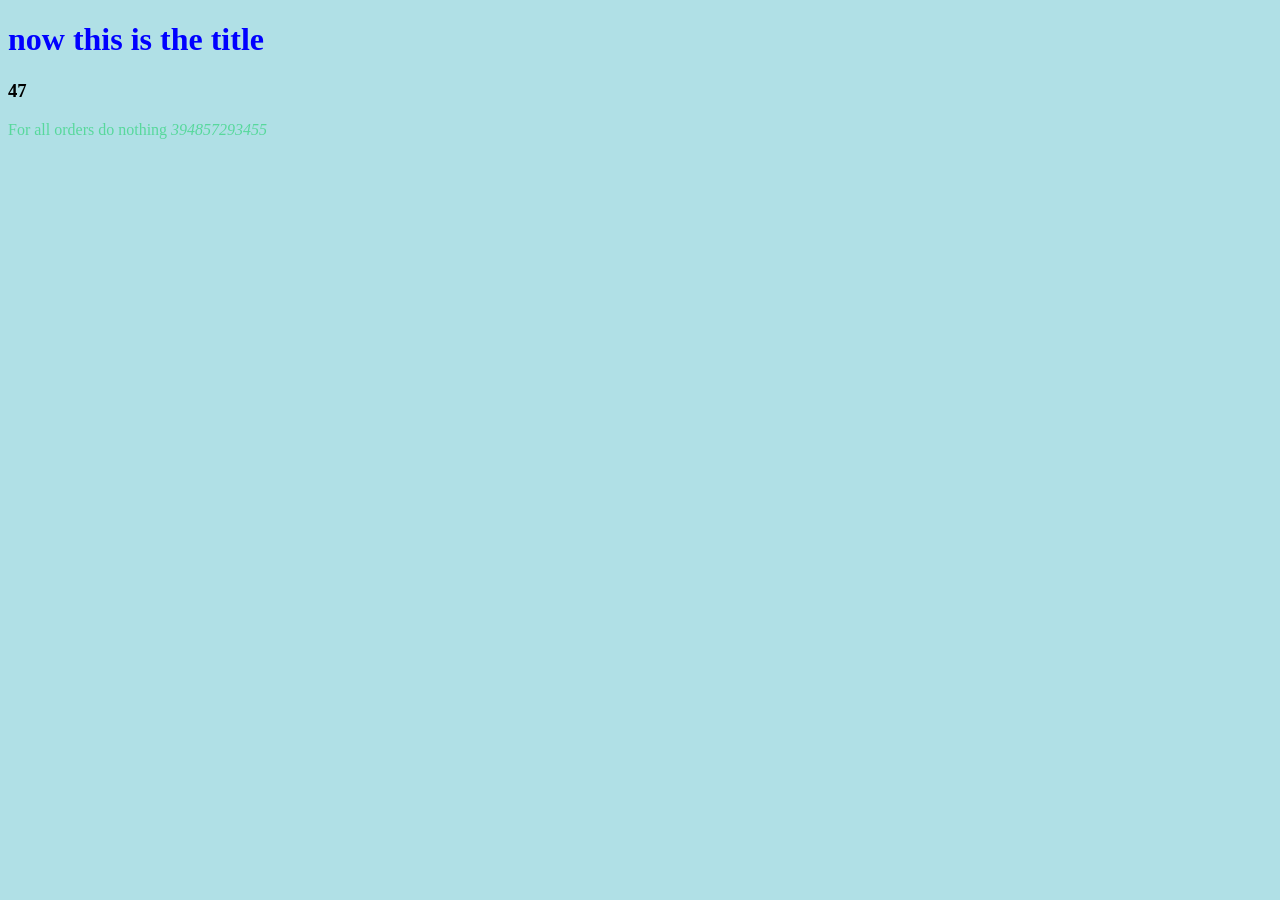
==== index.html @ 5067b8dc "initial commit" ====
<!doctype html>

<head>
  <title>IDK</title>
  <link rel="stylesheet" href="css/styles.css">
</head>

<body>
  <h1 id="title">not the title</h1>
  <script type="text/Javascript" src="js/script.js"></script>
  <p>For all orders do nothing
    <em>394857293455</em>
  </p>
</body>
</html>
---- css/styles.css ----
body {
    background-color: powderblue;
  }
  h1 {
    color: blue;
  }
  p {
    color: rgba(18, 211, 98, 0.562);
  }
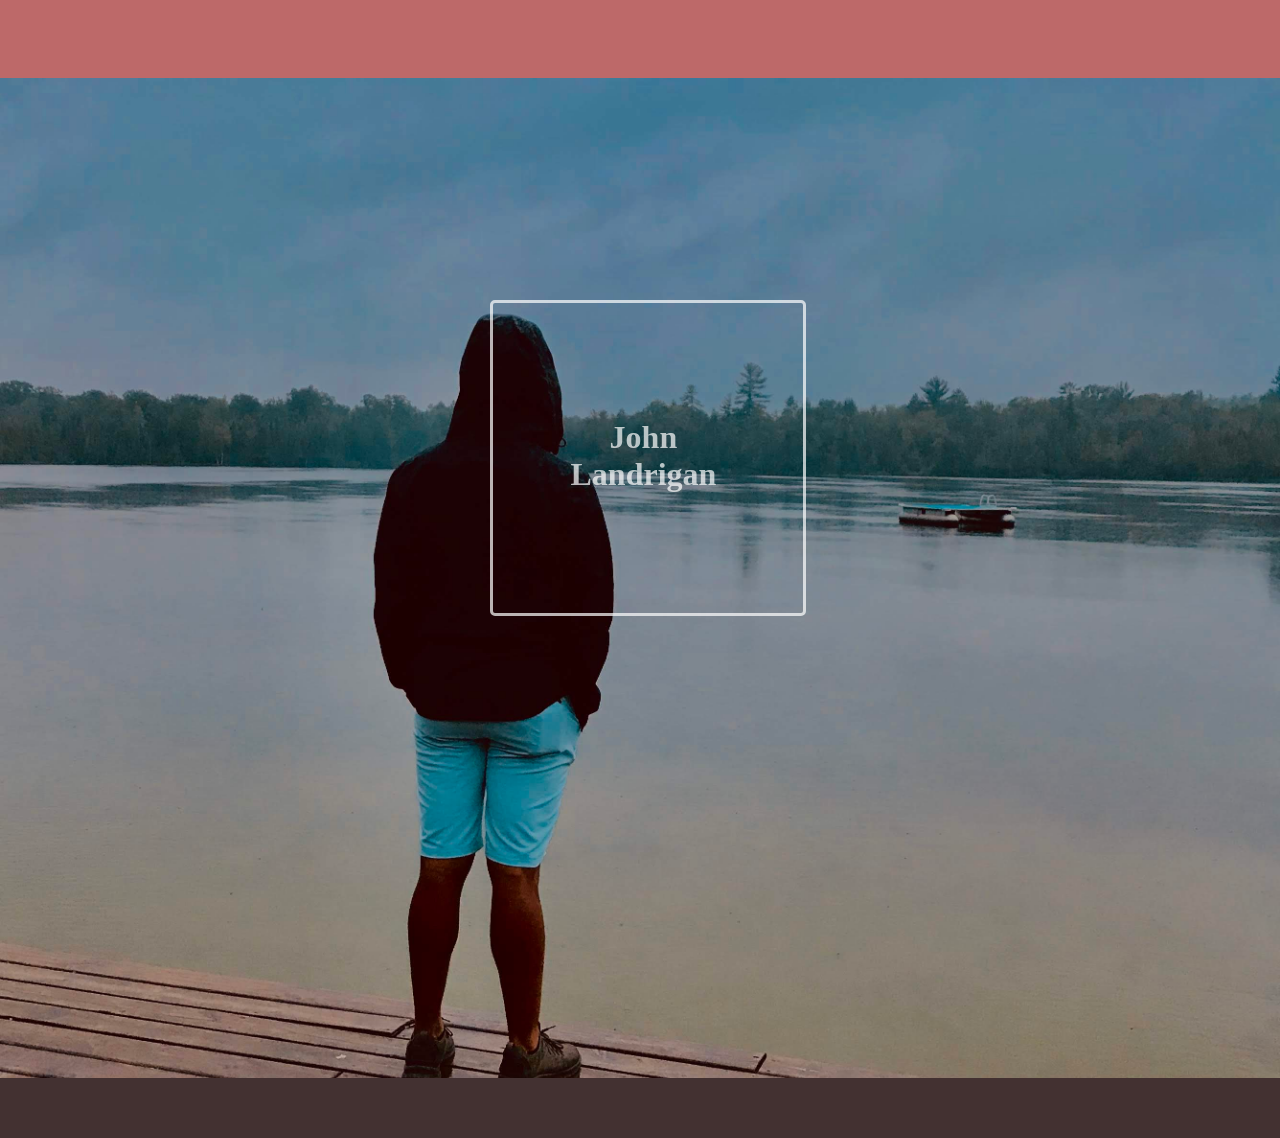
==== commit c4e13f7d: "renamed to index.html" ====
--- a/index.html
+++ b/index.html
@@ -1,15 +1,31 @@
-<!doctype html>
+<!DOCTYPE html>
+<html>
+    <head>
+        <link href="John_Landrigan.css" type="text/css" rel="stylesheet">
+        <title>Autobiography: John Landrigan</title>
+        <link href="https://fonts.googleapis.com/css?family=Poppins:300,300i" rel="stylesheet">
 
-<head>
-  <title>IDK</title>
-  <link rel="stylesheet" href="css/styles.css">
-</head>
+    </head>
+    <body>
+                <header>
+                    <ul class="nav">
+                        <li><a href="John_Landrigan.html">Homepage</a></li>
+                        <li><a href="Aboutme.html">About Me</a></li>
+                        <li><a href="Contact.html">Adventure</a></li>
+                    </ul>
 
-<body>
-  <h1 id="title">not the title</h1>
-  <script type="text/Javascript" src="js/script.js"></script>
-  <p>For all orders do nothing
-    <em>394857293455</em>
-  </p>
-</body>
+                    </div>        
+                </header>
+        <div id="image">
+                <div class="block1">
+                <h1 class="title">John <br />Landrigan</h1>
+                </div>  
+        </div>
+    </div>
+    </body>
+    <footer>
+        <h4 id="copyright"></h4>
+
+    </footer>
+    <script src="Aboutme.js"></script>
 </html>
--- a/John_Landrigan.css
+++ b/John_Landrigan.css
@@ -0,0 +1,130 @@
+body, html {
+   height: 100%;
+   margin: 0;
+   padding: 0;
+}
+#image {
+   background-image: url("IMG_0435.jpg");
+   width: 100%;
+   height: 1000px;
+   max-height: 1000px;
+   background-repeat: no-repeat;
+   background-size: cover;
+   background-position: 100%;
+}
+body {
+   background-color: rgb(189, 105, 105); 
+   text-align: center;
+   overflow: scroll;
+}
+#image .block1 {
+   position: absolute;
+   top: 50%;
+   left: 50%;
+   margin-left: -150px;
+   margin-top: -150px;
+   width: 300px;
+   height: 300px;
+   padding: 5px;
+   border: 3px solid white;
+   border-radius: 5px;
+   opacity: .7;
+   animation-name: borderTitle;
+   animation-duration: 10s;
+   animation-iteration-count: infinite;
+   animation-delay: -60s;
+}
+@keyframes borderTitle {
+   0% {border: 3px rgb(0, 204, 255) solid; left: 50%; right: 50%; transform: rotate(0deg)}
+   12.5% {border: 3px rgb(255, 102, 0) solid;  left: 50%; right: 50%; transform: rotate(45deg);}
+   25% {border: 3px rgb(0, 255, 106) solid; left: 50%; right: 50%; transform: rotate(90deg);}
+   37.5% {border: 3px rgb(0, 204, 255) solid; left: 50%; right: 50%;transform: rotate(135deg);}
+   50% {border: 3px rgb(255, 102, 0) solid;  left: 50%; right: 50%; transform: rotate(180deg);} 
+   62.5% {border: 3px rgb(0, 255, 106) solid; left: 50%; right: 50%; transform: rotate(225deg);}
+   75% {border: 3px rgb(0, 204, 255) solid; left: 50%; right: 50%;transform: rotate(270deg);}
+   87.5% {border: 3px rgb(255, 102, 0) solid;  left: 50%; right: 50%; transform: rotate(315deg);}
+   100% {border: 3px rgb(0, 255, 106) solid; left: 50%; right: 50%; transform: rotate(360deg);} 
+}
+
+.title {
+   color: white;
+   position: absolute;
+   top: 50%;
+   left: 50%;
+   margin-left: -25%;
+   margin-top: -12.5%;
+   animation-name: titleName;
+   animation-duration: 10s;
+   animation-iteration-count: infinite;
+   animation-timing-function: ease;
+   animation-delay: -60s;
+}
+@keyframes titleName {
+   0% {color: rgb(0, 204, 255); transform: rotate(0deg);}
+   12.5% {color: rgb(255, 102, 0); transform: rotate(-45deg);}
+   25% {color: rgb(0, 255, 106); transform: rotate(-90deg);} 
+   37.5% {color: rgb(0, 204, 255); transform: rotate(-135deg);} 
+   50% {color: rgb(255, 102, 0); transform: rotate(-180deg);}
+   62.5% {color: rgb(0, 255, 106); transform: rotate(-225deg);}  
+   75% {color: rgb(0, 204, 255); transform: rotate(-270deg);}
+   87.5% {color: rgb(255, 102, 0); transform: rotate(-315deg);}
+   100% {color: rgb(0, 255, 106); transform: rotate(-360deg);}   
+}
+.nav {
+   font-family: 'Poppins', sans-serif;
+   text-align: center;
+   text-transform: uppercase;
+   font-weight: 500;
+   letter-spacing: 1px; 
+}
+.nav * {
+   box-sizing: border-box;
+   transition: all 0.35s ease;
+}
+.nav li {
+   display: inline-block;
+   list-style: outside none none;
+   margin: .5em 1em;
+   padding: 0;
+}
+.nav a {
+   padding: .5em 0.8em;
+   color: rgba(255, 255, 255, 0);
+   position: relative;
+   text-decoration: none;
+   font-size: 20px;   
+}
+.nav a:before,
+.nav a:after {
+   height: 14px;
+   width: 14px;
+   position: absolute;
+   content: '';
+   transition: all 0.35s ease;
+   opacity: 0;
+}
+.nav a:before {
+   right: 0;
+   top: 0;
+   border-right: 3px solid red;
+   border-top: 3px solid red;
+   transform: translate(-100%, 50%);
+}
+footer {
+   background-color: rgb(37, 36, 36);
+   color: white;
+   height: 60px;
+   text-align: center;
+   position: relative;
+   width: 100%;
+   bottom: 0px;
+   opacity: .8;
+   z-index: 9999;
+   overflow: hidden;
+}  
+#copyright {
+   font-family: Courier New;
+   letter-spacing: 2px;
+} 
+
+
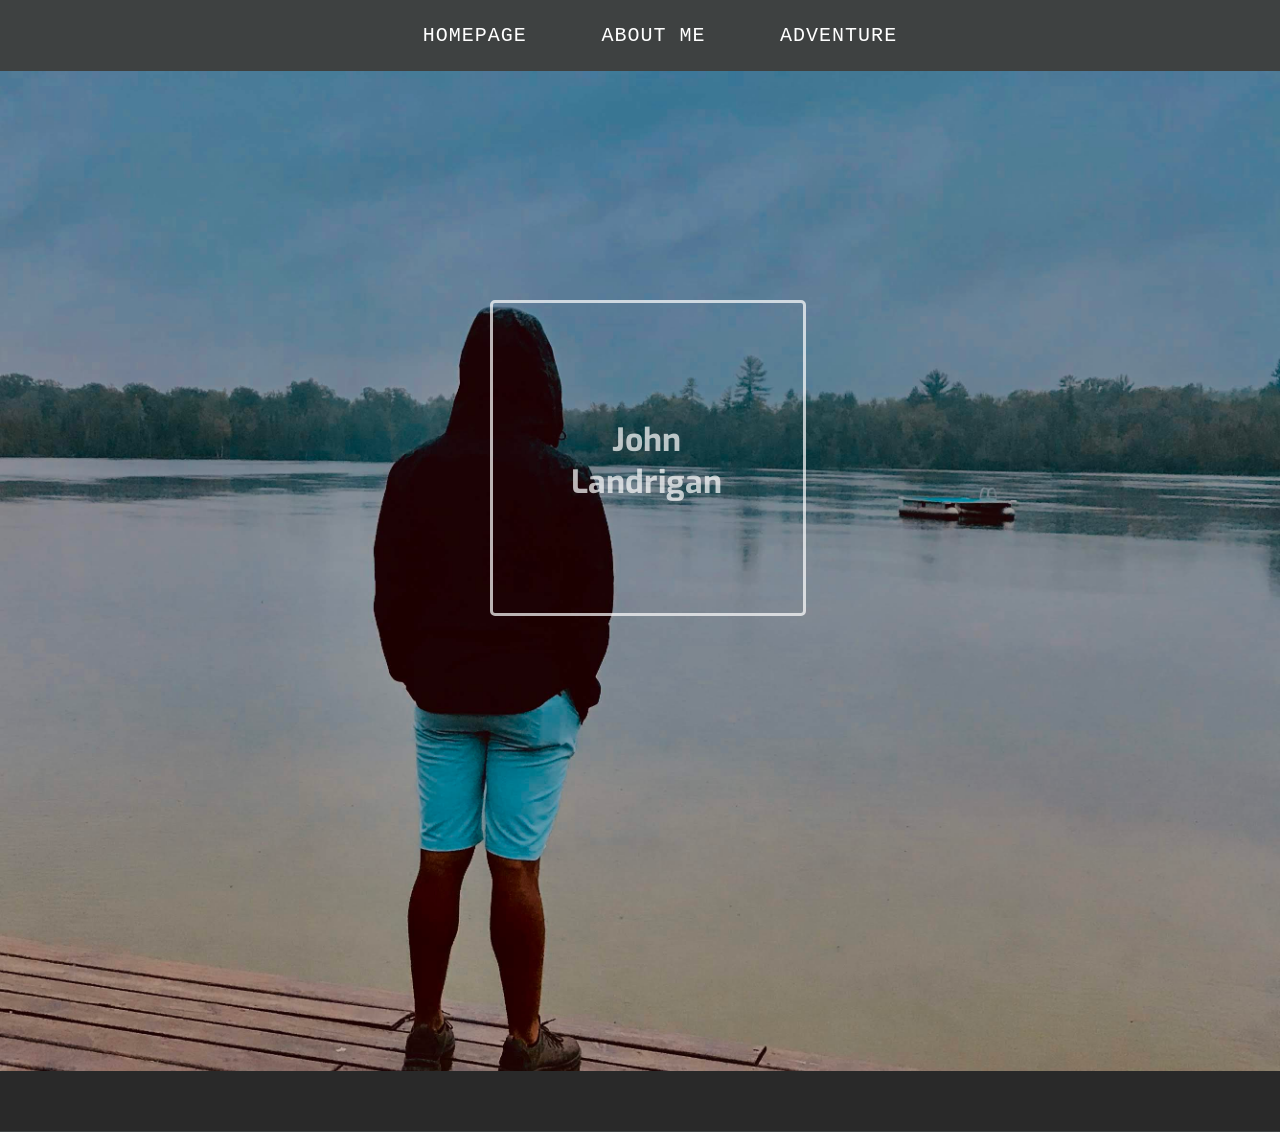
==== commit a1aaec6d: "animation change css/html" ====
--- a/index.html
+++ b/index.html
@@ -4,28 +4,26 @@
         <link href="John_Landrigan.css" type="text/css" rel="stylesheet">
         <title>Autobiography: John Landrigan</title>
         <link href="https://fonts.googleapis.com/css?family=Poppins:300,300i" rel="stylesheet">
+        <link href="https://fonts.googleapis.com/css?family=Exo" rel="stylesheet">
 
     </head>
     <body>
-                <header>
-                    <ul class="nav">
-                        <li><a href="John_Landrigan.html">Homepage</a></li>
-                        <li><a href="Aboutme.html">About Me</a></li>
-                        <li><a href="Contact.html">Adventure</a></li>
-                    </ul>
-
-                    </div>        
-                </header>
+        <header>
+            <ul class="nav">
+                <li><a href="index.html">Homepage</a></li>
+                <li><a href="Aboutme.html">About Me</a></li>
+                <li><a href="Contact.html">Adventure</a></li>
+            </ul>     
+        </header>
         <div id="image">
-                <div class="block1">
-                <h1 class="title">John <br />Landrigan</h1>
-                </div>  
+            <div class="block1">
+            <h1 class="title">John <br />Landrigan</h1>
+            </div>  
         </div>
     </div>
     </body>
     <footer>
         <h4 id="copyright"></h4>
-
     </footer>
     <script src="Aboutme.js"></script>
 </html>
--- a/John_Landrigan.css
+++ b/John_Landrigan.css
@@ -13,7 +13,7 @@
    background-position: 100%;
 }
 body {
-   background-color: rgb(189, 105, 105); 
+   background-color: rgb(62, 65, 65); 
    text-align: center;
    overflow: scroll;
 }
@@ -54,6 +54,7 @@
    margin-left: -25%;
    margin-top: -12.5%;
    animation-name: titleName;
+   font-family: 'Exo', sans-serif;
    animation-duration: 10s;
    animation-iteration-count: infinite;
    animation-timing-function: ease;
@@ -71,7 +72,8 @@
    100% {color: rgb(0, 255, 106); transform: rotate(-360deg);}   
 }
 .nav {
-   font-family: 'Poppins', sans-serif;
+   color: rgb(53, 51, 51);
+   font-family: 'Major Mono Display', monospace;
    text-align: center;
    text-transform: uppercase;
    font-weight: 500;
@@ -86,6 +88,9 @@
    list-style: outside none none;
    margin: .5em 1em;
    padding: 0;
+}
+.nav li a {
+   color: white;
 }
 .nav a {
    padding: .5em 0.8em;
@@ -106,10 +111,23 @@
 .nav a:before {
    right: 0;
    top: 0;
-   border-right: 3px solid red;
-   border-top: 3px solid red;
+   border-right: 3px solid rgb(0, 255, 255);
+   border-top: 3px solid rgb(0, 255, 255);
    transform: translate(-100%, 50%);
 }
+.nav a:after {
+   left: 0;
+   bottom: 0;
+   border-left: 3px solid rgb(0, 255, 255);
+   border-bottom: 3px solid rgb(0, 255, 255); 
+   transform: translate(100%, -50%);
+}
+a:hover:before,
+a:hover:after {
+   transform: translate(0%, 0%);
+   opacity: 1;
+}
+
 footer {
    background-color: rgb(37, 36, 36);
    color: white;
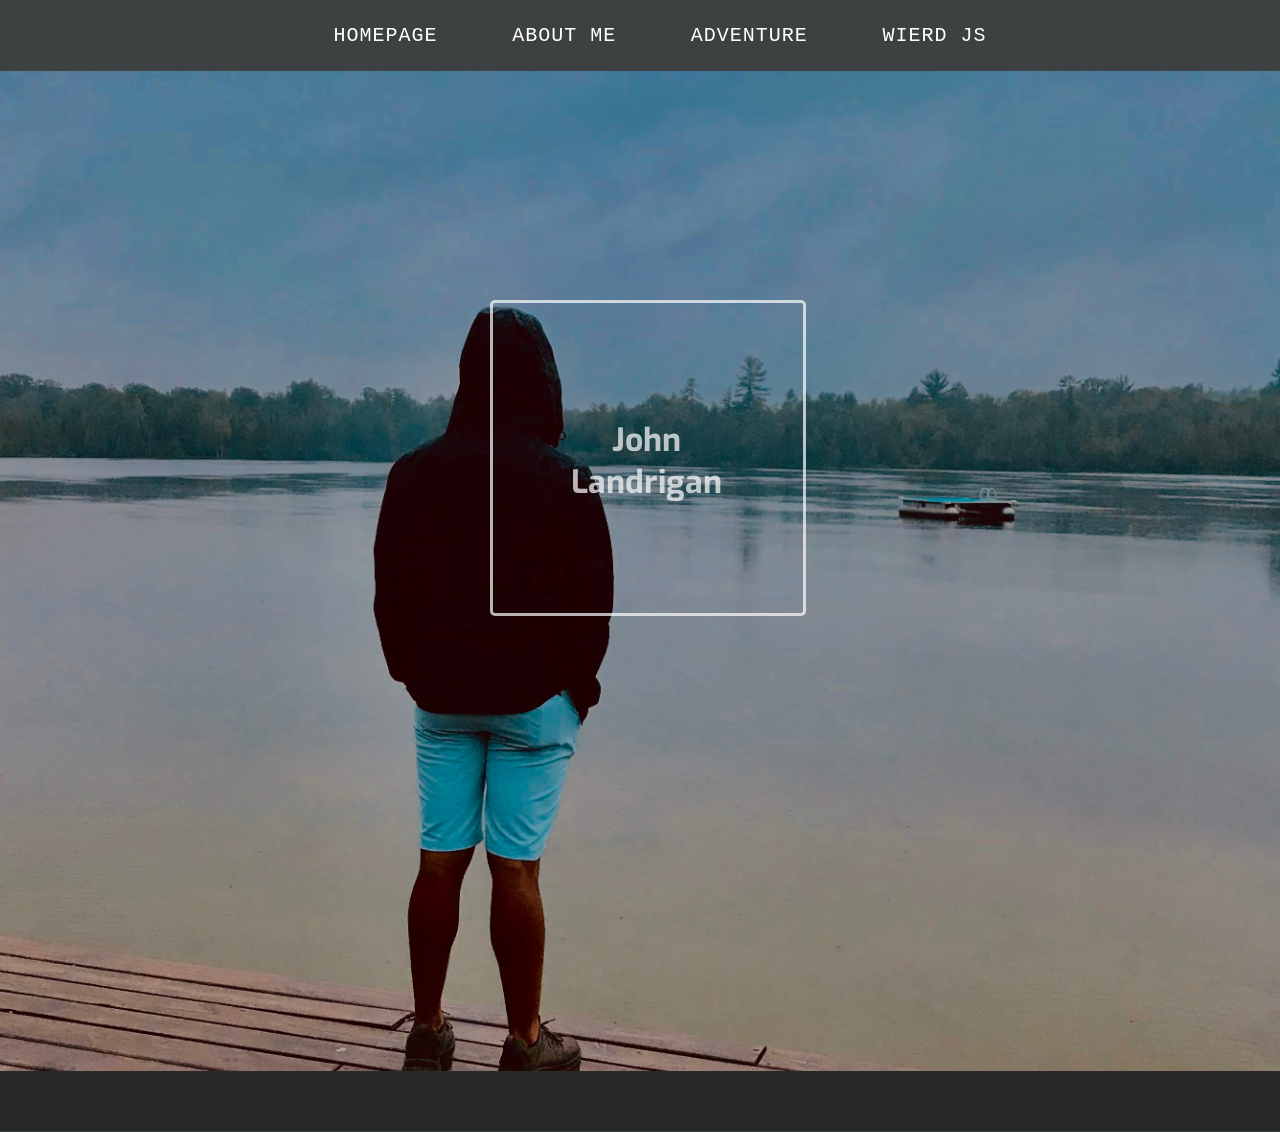
==== commit 26dc87f1: "added html generating circle code" ====
--- a/index.html
+++ b/index.html
@@ -13,6 +13,7 @@
                 <li><a href="index.html">Homepage</a></li>
                 <li><a href="Aboutme.html">About Me</a></li>
                 <li><a href="Contact.html">Adventure</a></li>
+                <li><a href="jsfun.html">Wierd JS</a></li>
             </ul>     
         </header>
         <div id="image">
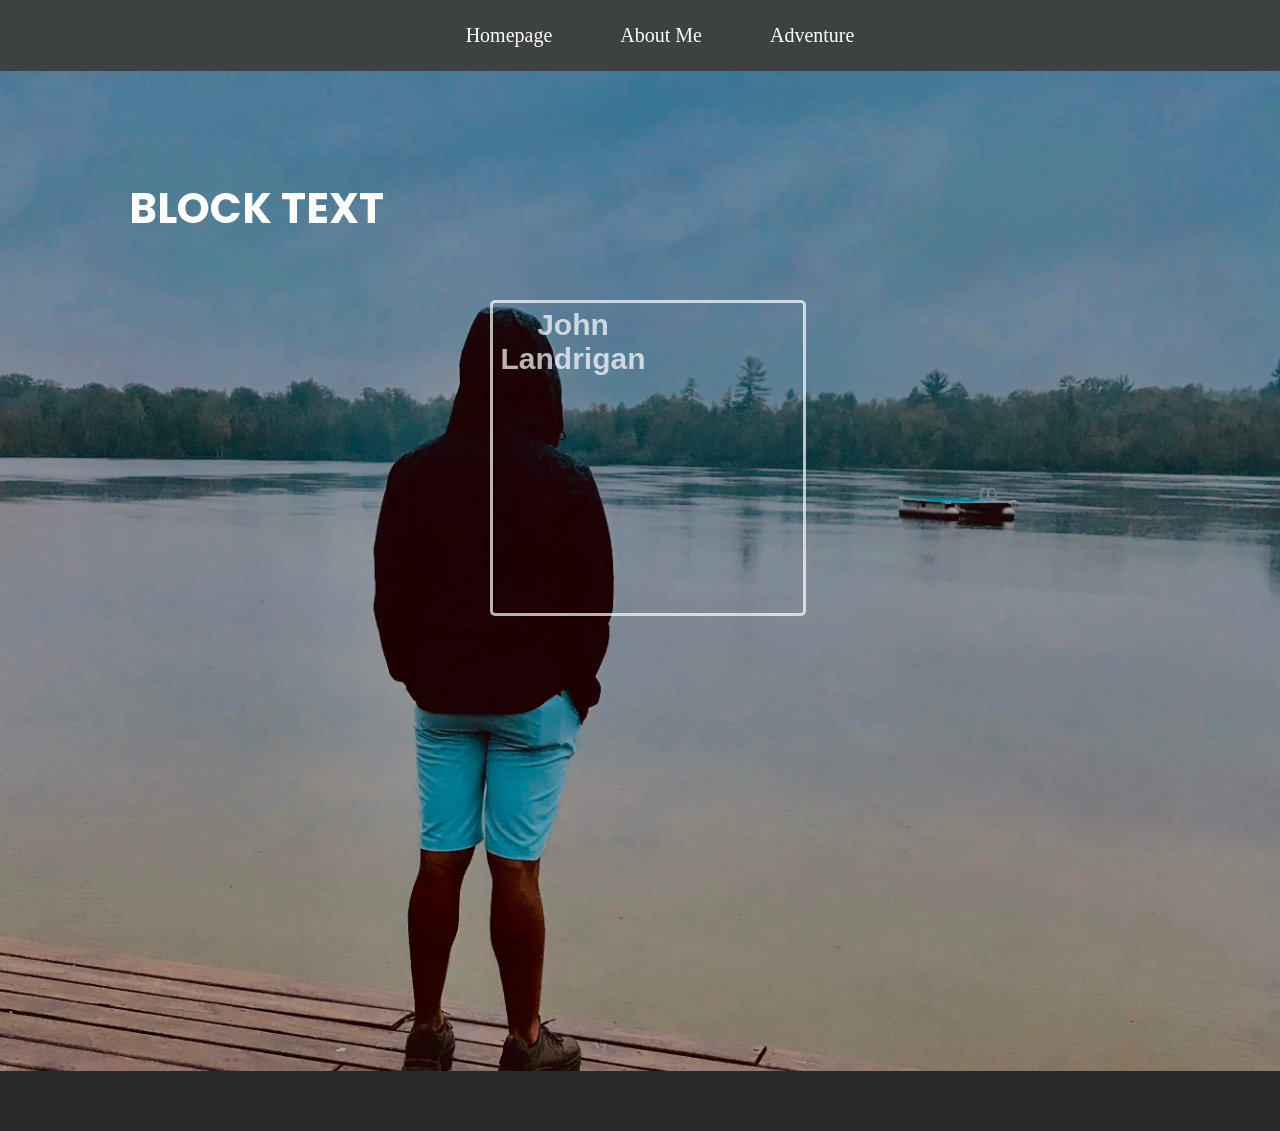
==== commit e7adbd2d: "added positioning example" ====
--- a/index.html
+++ b/index.html
@@ -4,7 +4,7 @@
         <link href="John_Landrigan.css" type="text/css" rel="stylesheet">
         <title>Autobiography: John Landrigan</title>
         <link href="https://fonts.googleapis.com/css?family=Poppins:300,300i" rel="stylesheet">
-        <link href="https://fonts.googleapis.com/css?family=Exo" rel="stylesheet">
+        <link href="https://fonts.googleapis.com/css?family=Abel" rel="stylesheet">
 
     </head>
     <body>
@@ -13,15 +13,17 @@
                 <li><a href="index.html">Homepage</a></li>
                 <li><a href="Aboutme.html">About Me</a></li>
                 <li><a href="Contact.html">Adventure</a></li>
-                <li><a href="jsfun.html">Wierd JS</a></li>
             </ul>     
         </header>
         <div id="image">
+            
             <div class="block1">
-            <h1 class="title">John <br />Landrigan</h1>
-            </div>  
+            <h1 id="title">John <br />Landrigan</h1>
+            </div>
+            <h1 class="overlay">
+                <span>Block Text</span>
+            </h1>  
         </div>
-    </div>
     </body>
     <footer>
         <h4 id="copyright"></h4>
--- a/John_Landrigan.css
+++ b/John_Landrigan.css
@@ -45,25 +45,43 @@
    87.5% {border: 3px rgb(255, 102, 0) solid;  left: 50%; right: 50%; transform: rotate(315deg);}
    100% {border: 3px rgb(0, 255, 106) solid; left: 50%; right: 50%; transform: rotate(360deg);} 
 }
-
-.title {
+h1 {
+   font-family: 'Poppins', sans-serif;
+   font-weight: bold;
+   color: #fff;
+   font-size: 42px;
+   text-transform: uppercase;
+   padding:0.4em 1em;
+   top: 20%;
+   left: 20%;
+   transform: translate(-50%, -50%);
+}
+.overlay {
+   position: absolute;
+}
+#title {
    color: white;
    position: absolute;
+   text-align: center;
+   height: 150px;
+   width: 150px;
    top: 50%;
    left: 50%;
-   margin-left: -25%;
-   margin-top: -12.5%;
+   margin-left: -75px;
+   margin-top: -75px;
    animation-name: titleName;
    font-family: 'Exo', sans-serif;
+   font-size: 30px;
+   text-transform: none;
    animation-duration: 10s;
    animation-iteration-count: infinite;
    animation-timing-function: ease;
    animation-delay: -60s;
 }
 @keyframes titleName {
-   0% {color: rgb(0, 204, 255); transform: rotate(0deg);}
-   12.5% {color: rgb(255, 102, 0); transform: rotate(-45deg);}
-   25% {color: rgb(0, 255, 106); transform: rotate(-90deg);} 
+   0% {color: rgb(0, 204, 255); transform: translateX(-12.5%) translateY(12.5%) rotate(0deg);}
+   12.5% {color: rgb(255, 102, 0); transform:  translateX(0%) translateY(12.5%) rotate(-45deg);}
+   25% {color: rgb(0, 255, 106); transform:  translateX(25%) translateY(12.5%) rotate(-90deg);} 
    37.5% {color: rgb(0, 204, 255); transform: rotate(-135deg);} 
    50% {color: rgb(255, 102, 0); transform: rotate(-180deg);}
    62.5% {color: rgb(0, 255, 106); transform: rotate(-225deg);}  
@@ -71,11 +89,10 @@
    87.5% {color: rgb(255, 102, 0); transform: rotate(-315deg);}
    100% {color: rgb(0, 255, 106); transform: rotate(-360deg);}   
 }
-.nav {
+nav {
    color: rgb(53, 51, 51);
-   font-family: 'Major Mono Display', monospace;
+   font-family: 'Abel', sans-serif;
    text-align: center;
-   text-transform: uppercase;
    font-weight: 500;
    letter-spacing: 1px; 
 }
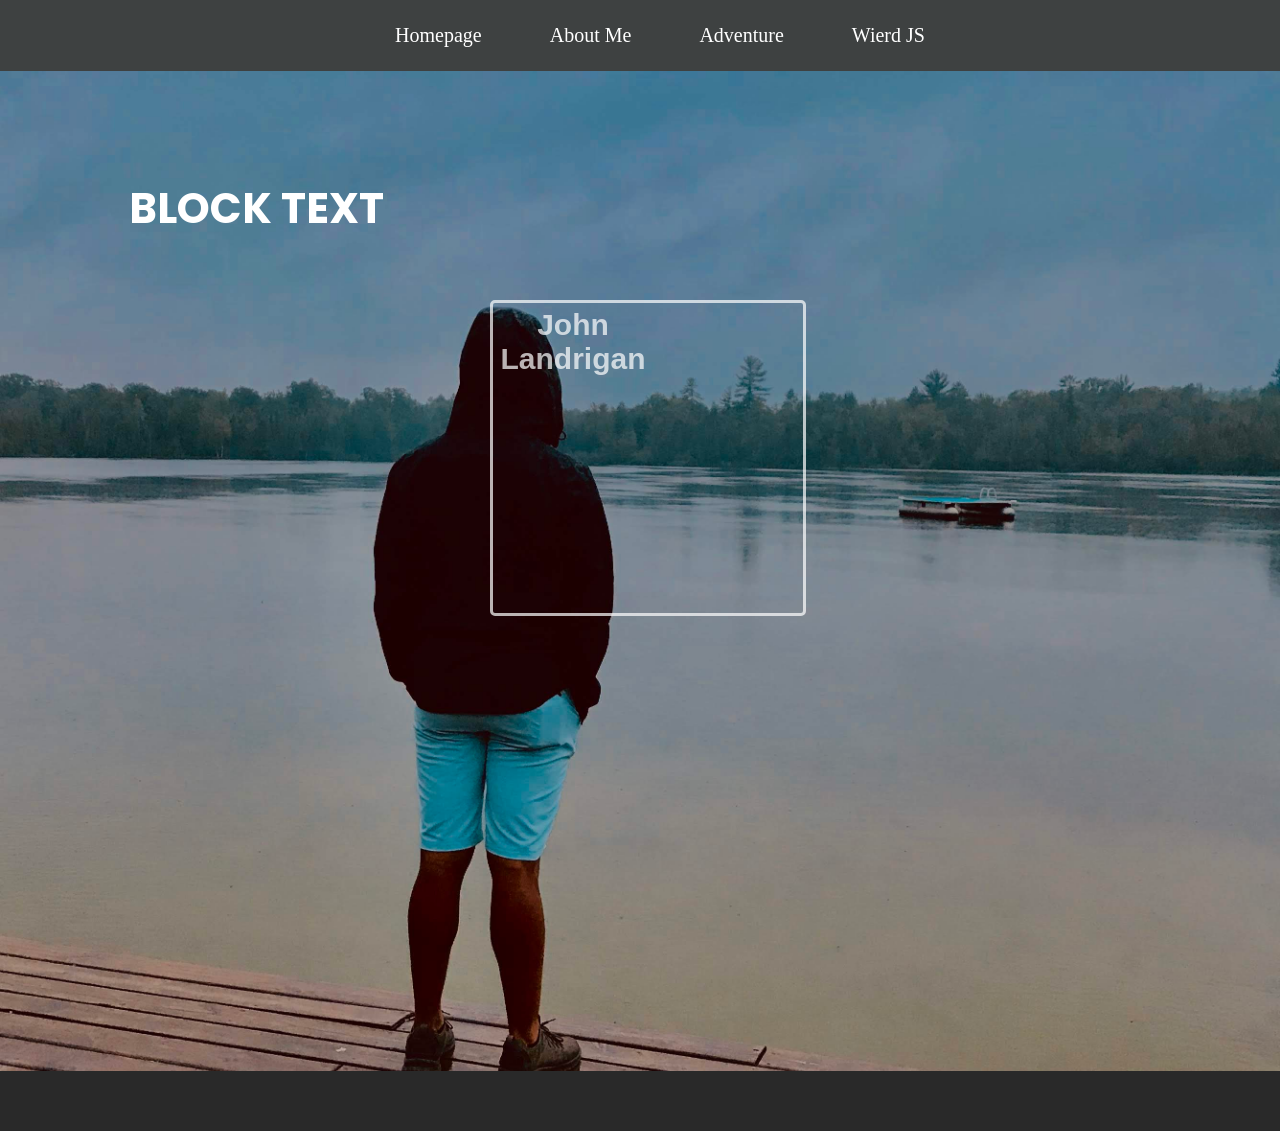
==== commit e12a82e0: "Merge branch 'master' of https://github.com/michaellangford99/michaellangford99.github.io" ====
--- a/index.html
+++ b/index.html
@@ -13,6 +13,7 @@
                 <li><a href="index.html">Homepage</a></li>
                 <li><a href="Aboutme.html">About Me</a></li>
                 <li><a href="Contact.html">Adventure</a></li>
+                <li><a href="jsfun.html">Wierd JS</a></li>
             </ul>     
         </header>
         <div id="image">
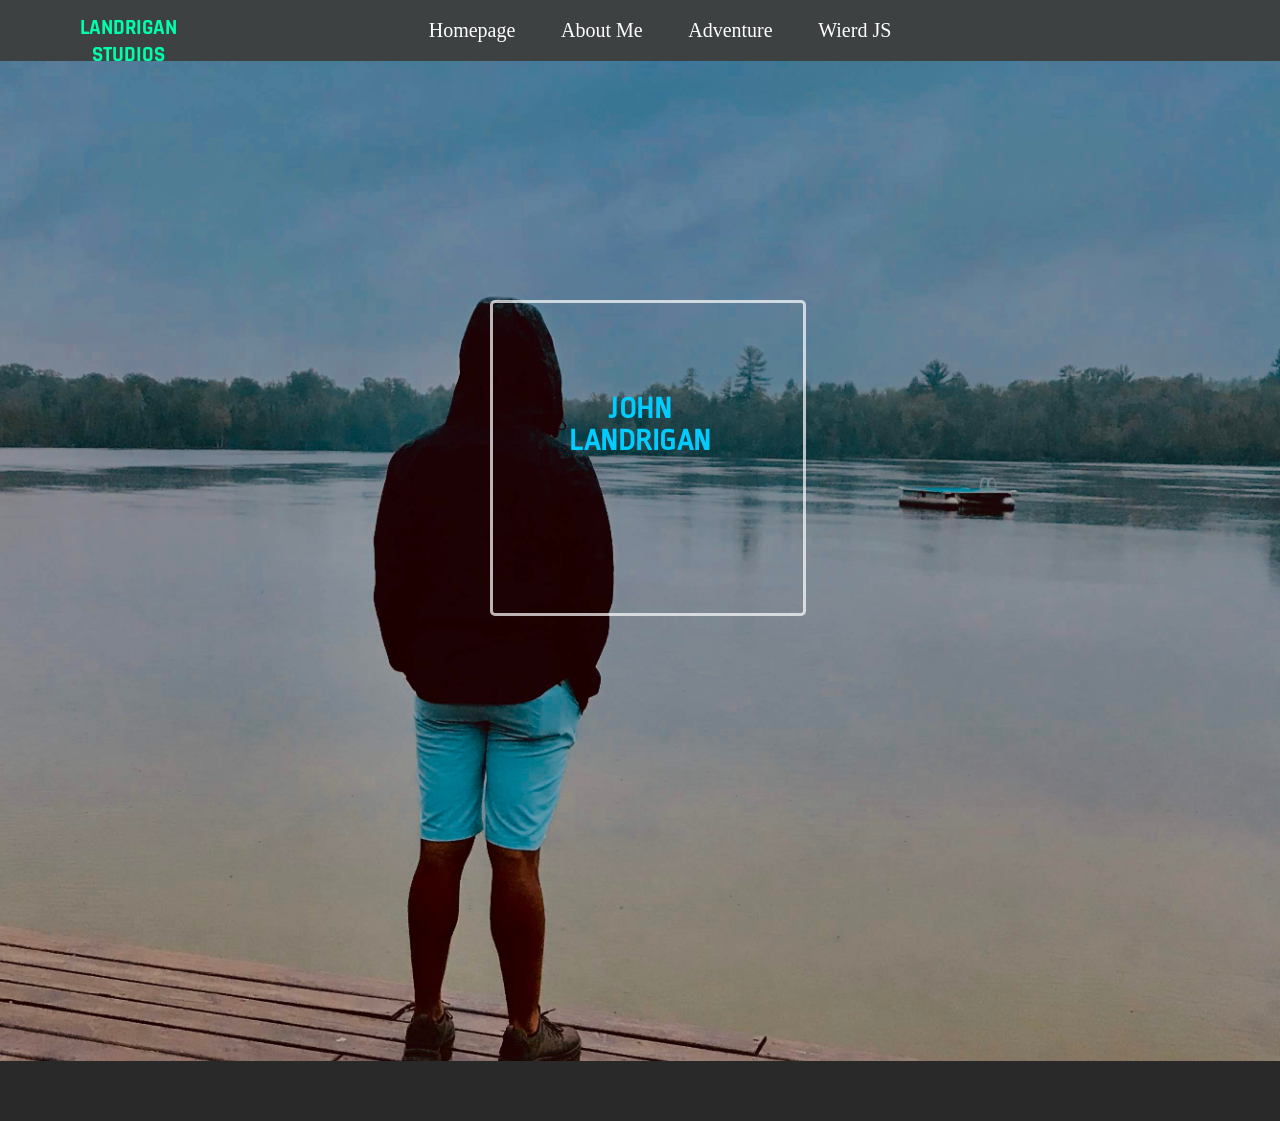
==== commit bd958d9b: "fixed rotation/ animation" ====
--- a/index.html
+++ b/index.html
@@ -3,8 +3,7 @@
     <head>
         <link href="John_Landrigan.css" type="text/css" rel="stylesheet">
         <title>Autobiography: John Landrigan</title>
-        <link href="https://fonts.googleapis.com/css?family=Poppins:300,300i" rel="stylesheet">
-        <link href="https://fonts.googleapis.com/css?family=Abel" rel="stylesheet">
+        <link href="https://fonts.googleapis.com/css?family=Abel|Fira+Sans|Major+Mono+Display|Play|Rajdhani|Righteous|Ropa+Sans&amp;subset=latin-ext" rel="stylesheet">        <link href="https://fonts.googleapis.com/css?family=Abel|Fira+Sans|Major+Mono+Display|Play|Rajdhani|Righteous&amp;subset=latin-ext" rel="stylesheet">        <link href="https://fonts.googleapis.com/css?family=Abel" rel="stylesheet">
 
     </head>
     <body>
@@ -16,14 +15,15 @@
                 <li><a href="jsfun.html">Wierd JS</a></li>
             </ul>     
         </header>
+        <h1 class="overlay" id="onemore">
+                <span>John <br /> Landrigan</span>
+            </h1> 
         <div id="image">
-            
-            <div class="block1">
-            <h1 id="title">John <br />Landrigan</h1>
-            </div>
+            <div class="block1"></div>
             <h1 class="overlay">
-                <span>Block Text</span>
-            </h1>  
+                <span>Landrigan <br /> Studios</span>
+            </h1>
+              
         </div>
     </body>
     <footer>
--- a/John_Landrigan.css
+++ b/John_Landrigan.css
@@ -46,54 +46,93 @@
    100% {border: 3px rgb(0, 255, 106) solid; left: 50%; right: 50%; transform: rotate(360deg);} 
 }
 h1 {
-   font-family: 'Poppins', sans-serif;
+   font-family: 'Rajdhani', sans-serif;
    font-weight: bold;
-   color: #fff;
-   font-size: 42px;
+   color: rgb(0, 255, 170);
+   font-size: 21px;
    text-transform: uppercase;
    padding:0.4em 1em;
-   top: 20%;
-   left: 20%;
+   top: 3%;
+   left: 10%;
    transform: translate(-50%, -50%);
 }
 .overlay {
    position: absolute;
 }
-#title {
-   color: white;
-   position: absolute;
-   text-align: center;
-   height: 150px;
-   width: 150px;
-   top: 50%;
+.overlay span {
+   opacity: 0;
+   animation: appear-text 0.0001s linear forwards;
+   animation-delay: 1.4s;
+}
+.overlay:after {
+   content:'';
+   top: 0;
+   left:0;
+   position: absolute;
+   width: 0%;
+   height: 100%;
+   background: #757074;
+   animation: overlay 1.5s cubic-bezier(0.19, 1, 0.22, 1) forwards;
+   animation-delay: 1s; 
+}
+@keyframes overlay {
+   0% {
+      left: 0;
+      width: 0%;
+   }
+   50% {
+      left: 0;
+      width: 100%;
+   }
+   100% {
+      left: 100%;
+      width: 0%;
+   }
+}
+@keyframes appear-text {
+   0% {
+      opacity: 0;
+   }
+   100% {
+      opacity: 1;
+   }
+}
+#onemore {
+   top: 45%;
    left: 50%;
-   margin-left: -75px;
-   margin-top: -75px;
-   animation-name: titleName;
-   font-family: 'Exo', sans-serif;
+   color: rgb(0, 204, 255);
+   font-family: 'Ropa Sans', sans-serif;
    font-size: 30px;
-   text-transform: none;
+   letter-spacing: 0.5px;
+   animation-name: Title;
    animation-duration: 10s;
    animation-iteration-count: infinite;
-   animation-timing-function: ease;
    animation-delay: -60s;
 }
-@keyframes titleName {
-   0% {color: rgb(0, 204, 255); transform: translateX(-12.5%) translateY(12.5%) rotate(0deg);}
-   12.5% {color: rgb(255, 102, 0); transform:  translateX(0%) translateY(12.5%) rotate(-45deg);}
-   25% {color: rgb(0, 255, 106); transform:  translateX(25%) translateY(12.5%) rotate(-90deg);} 
-   37.5% {color: rgb(0, 204, 255); transform: rotate(-135deg);} 
-   50% {color: rgb(255, 102, 0); transform: rotate(-180deg);}
-   62.5% {color: rgb(0, 255, 106); transform: rotate(-225deg);}  
-   75% {color: rgb(0, 204, 255); transform: rotate(-270deg);}
-   87.5% {color: rgb(255, 102, 0); transform: rotate(-315deg);}
-   100% {color: rgb(0, 255, 106); transform: rotate(-360deg);}   
-}
+@keyframes Title {
+   0% {color: rgb(0, 204, 255);}
+   12.5% {color: rgb(255, 102, 0);}
+   25% {border:  rgb(0, 255, 106);}
+   37.5% {color: rgb(0, 204, 255);}
+   50% {color: rgb(255, 102, 0);} 
+   62.5% {border:  rgb(0, 255, 106);}
+   75% {color: rgb(0, 204, 255);}
+   87.5% {color: rgb(255, 102, 0);}
+   100% {border:  rgb(0, 255, 106);} 
+}
+#onemore span {
+   animation-delay: 2s;
+}
+#onemore.overlay:after {
+   background: rgb(255, 255, 255);
+   animation-delay: 1.4s;
+}
+
 nav {
    color: rgb(53, 51, 51);
    font-family: 'Abel', sans-serif;
    text-align: center;
-   font-weight: 500;
+   font-weight: 300px;
    letter-spacing: 1px; 
 }
 .nav * {
@@ -102,8 +141,8 @@
 }
 .nav li {
    display: inline-block;
-   list-style: outside none none;
-   margin: .5em 1em;
+   list-style: none;
+   margin: .2em .3em;
    padding: 0;
 }
 .nav li a {
@@ -128,15 +167,15 @@
 .nav a:before {
    right: 0;
    top: 0;
-   border-right: 3px solid rgb(0, 255, 255);
-   border-top: 3px solid rgb(0, 255, 255);
+   border-right: 1px solid rgb(0, 255, 255);
+   border-top: 1px solid rgb(0, 255, 255);
    transform: translate(-100%, 50%);
 }
 .nav a:after {
    left: 0;
    bottom: 0;
-   border-left: 3px solid rgb(0, 255, 255);
-   border-bottom: 3px solid rgb(0, 255, 255); 
+   border-left: 1px solid rgb(0, 255, 255);
+   border-bottom: 1px solid rgb(0, 255, 255); 
    transform: translate(100%, -50%);
 }
 a:hover:before,
